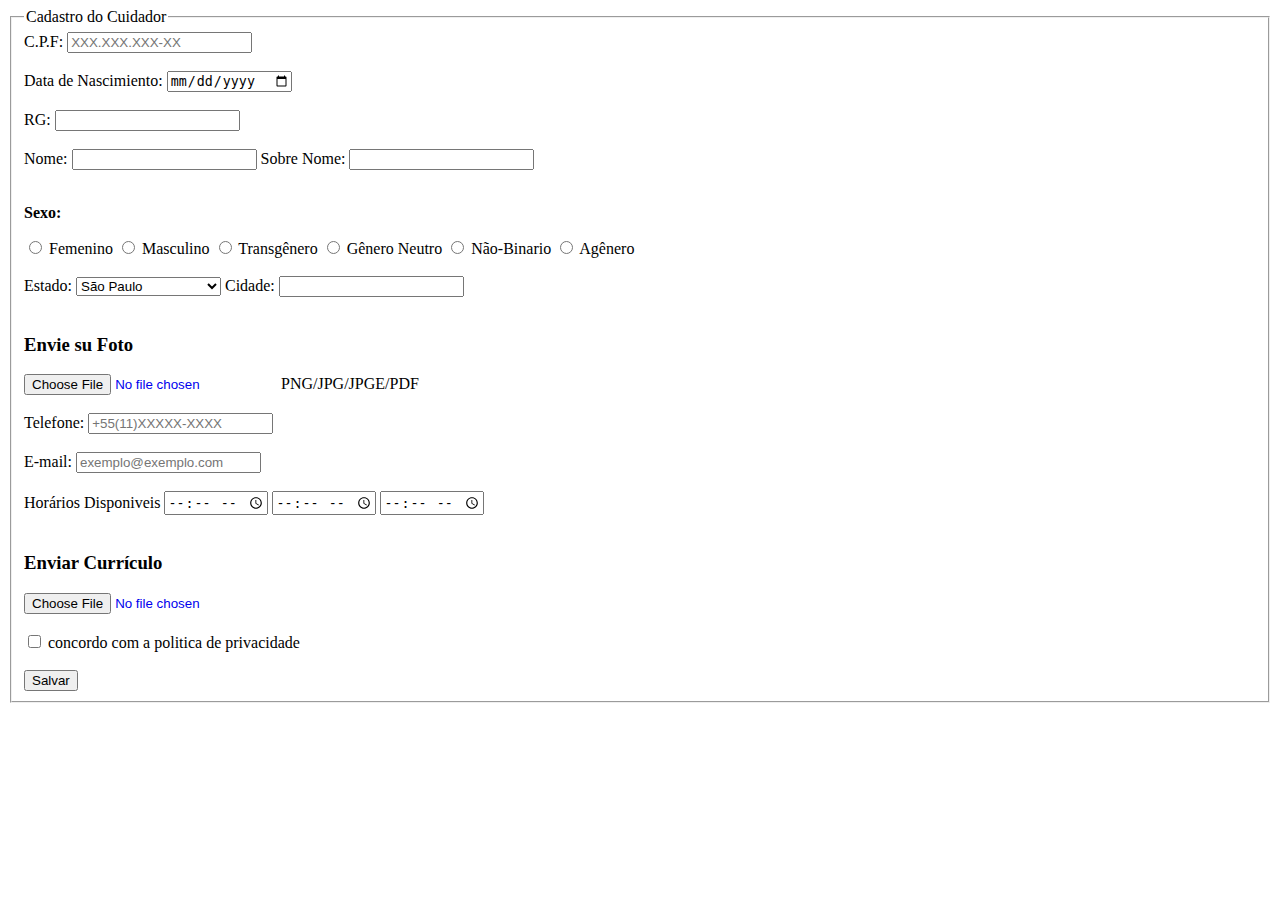
==== HTML/cadastroCuidador.html @ 4f9bc0aa "adicionando mais formulários" ====
<!DOCTYPE html>
<html lang="pt-BR">
    <head>
        <meta name="viewport" content="width=device-width, initial-scale=1.0">
        <link rel="stylesheet" type="text/css" href="../CSS/estilocuidador.css">
        <link rel="preconnect" href="https://fonts.googleapis.com">
        <link rel="preconnect" href="https://fonts.gstatic.com" crossorigin>
        <link href="https://fonts.googleapis.com/css2?family=JetBrains+Mono&display=swap" rel="stylesheet">
        <link rel="preconnect" href="https://fonts.googleapis.com">
        <link rel="preconnect" href="https://fonts.gstatic.com" crossorigin>
        <link href="https://fonts.googleapis.com/css2?family=Baloo+2&display=swap" rel="stylesheet">
    </head>
    <body>
        <header>

        </header>
        <div>
            <fieldset>
                <legend>Cadastro do Cuidador</legend>
                <form>
                    <!--Dados Pessoais-->
                    <label for="cpfcuidador">C.P.F:</label>
                    <input type="number" id="cpfcuidador" name="cpf" placeholder="XXX.XXX.XXX-XX" required/><br><br>
                    <label for="dataNasciCuidador">Data de Nascimiento:</label>
                    <input type="date" id="dataNasciCuidador" class="estiloInput" name="dataNasci" placeholder="DD/MM/AA" required/><br><br>
                    <label for="rgcuidador">RG:</label>
                    <input type="number" id="rgcuidador" name="rg" required/><br><br>
                    <label for="nomeCuidador">Nome:</label>
                    <input type="text" id="nomeCuidador" name="nome" required/>
                    <label for="sobreNomeCuidador">Sobre Nome:</label>
                    <input type="text" id="sobreNomeCuidador" name="sobrenome" required><br><br>

                    <p><strong>Sexo:</strong></p>
                    <input type="radio" id="sexoFeme" name="sexo" value="femenino">
                    <label for="sexoFeme">Femenino</label>
                    <input type="radio" id="sexoMascu" name="sexo" value="masculino">
                    <label for="sexoMascu">Masculino</label>
                    <input type="radio" id="sexoTransg" name="sexo2" value="transgenero">
                    <label for="sexoTransg">Transgênero</label>
                    <input type="radio" id="sexoNeutro" name="sexo3" value="gêneroNeutro">
                    <label for="sexoNeutro">Gênero Neutro</label>
                    <input type="radio" id="sexoNBinario" name="sexo4" value="naobinario">
                    <label for="sexoNBinario">Não-Binario</label>
                    <input type="radio" id="sexoAGenero" name="sexo4" value="agenero">
                    <label for="sexoAGenero">Agênero</label><br><br>

                    <label for="estadoCuidador">Estado:</label>
                    <select name="estados" id="estadoCuidador">
                        <option value="SaoPaulo">São Paulo</option>
                        <option value="MatroGrosso">Matro Grosso</option>
                        <option value="MinaGerais">MinaGerais</option>
                        <option value="Bahia">Bahia</option>
                        <option value="Parana">Paraná</option>
                        <option value="Goias">Goiás</option>
                        <option value="Ceara">Ceará</option>
                        <option value="SantaCatarina">Santa Catarina</option>
                        <option value="RioGrandedoSul">Rio Grande do Sul</option>
                        <option value="RiodeJaneiro">Rio de Janeiro</option>
                        <option value="Pernanbuco">Pernanbuco</option>
                        <option value="Para">Pará</option>
                        <option value="Amazonas">Amazonas</option>
                        <option value="EspirituSanto">Espiritu Santo</option>
                        <option value="Maranhão">Maranhão</option>
                        <option value="Rondonia">Rondônia</option>
                        <option value="Piaui">Piauí</option>
                        <option value="RioGrandedoNorte">Rio Grande do Norte</option>
                        <option value="Alagoas">Alagoas</option>
                    </select>
            
                    <label for="cidadeCuidador">Cidade:</label>
                    <input type="text" id="cidadeCuidador" name="cidade" required><br><br>

                    <h3>Envie su Foto</h3>
                    <a href="#"><input type="file" accept=".jpg,.pdf,.png,.jpge" id="loadFoto"></input></a>
                     PNG/JPG/JPGE/PDF
                    <br><br>

                    <label for="teleCuidador">Telefone:</label>
                    <input type="telephone" id="teleCuidador" name="telefone" placeholder="+55(11)XXXXX-XXXX" required><br><br>
                    <label for="emailCuidador">E-mail:</label>
                    <input type="email" id="emailCuidador" name="email" placeholder="exemplo@exemplo.com" required><br><br>
                    <label for="horasCuidador">Horários Disponiveis</label>
                    <input type="time" id="horasCuidador" name="horarios" placeholder="Formato 24hrs" required>
                    <input type="time" id="horasCuidador" name="horarios" placeholder="Formato 24hrs" required>
                    <input type="time" id="horasCuidador" name="horarios" placeholder="Formato 24hrs" required><br><br>


                    <h3>Enviar Currículo</h3>
                    <a href="#"><input type="file" accept=".doc,.docx,.pdf" placeholder="Escolher Ficheiro"></input></a><br><br>
                    <input type="checkbox" id="termos"><!--aqui vamos colocar uma caixinha para marcar-->
                    <label for="termos">concordo com a politica de privacidade</label><br><br>
                    <a href="#"><input type="submit" value="Salvar"></input></a>
                </form>
            </fieldset>
        </div>
    </body>
</html>
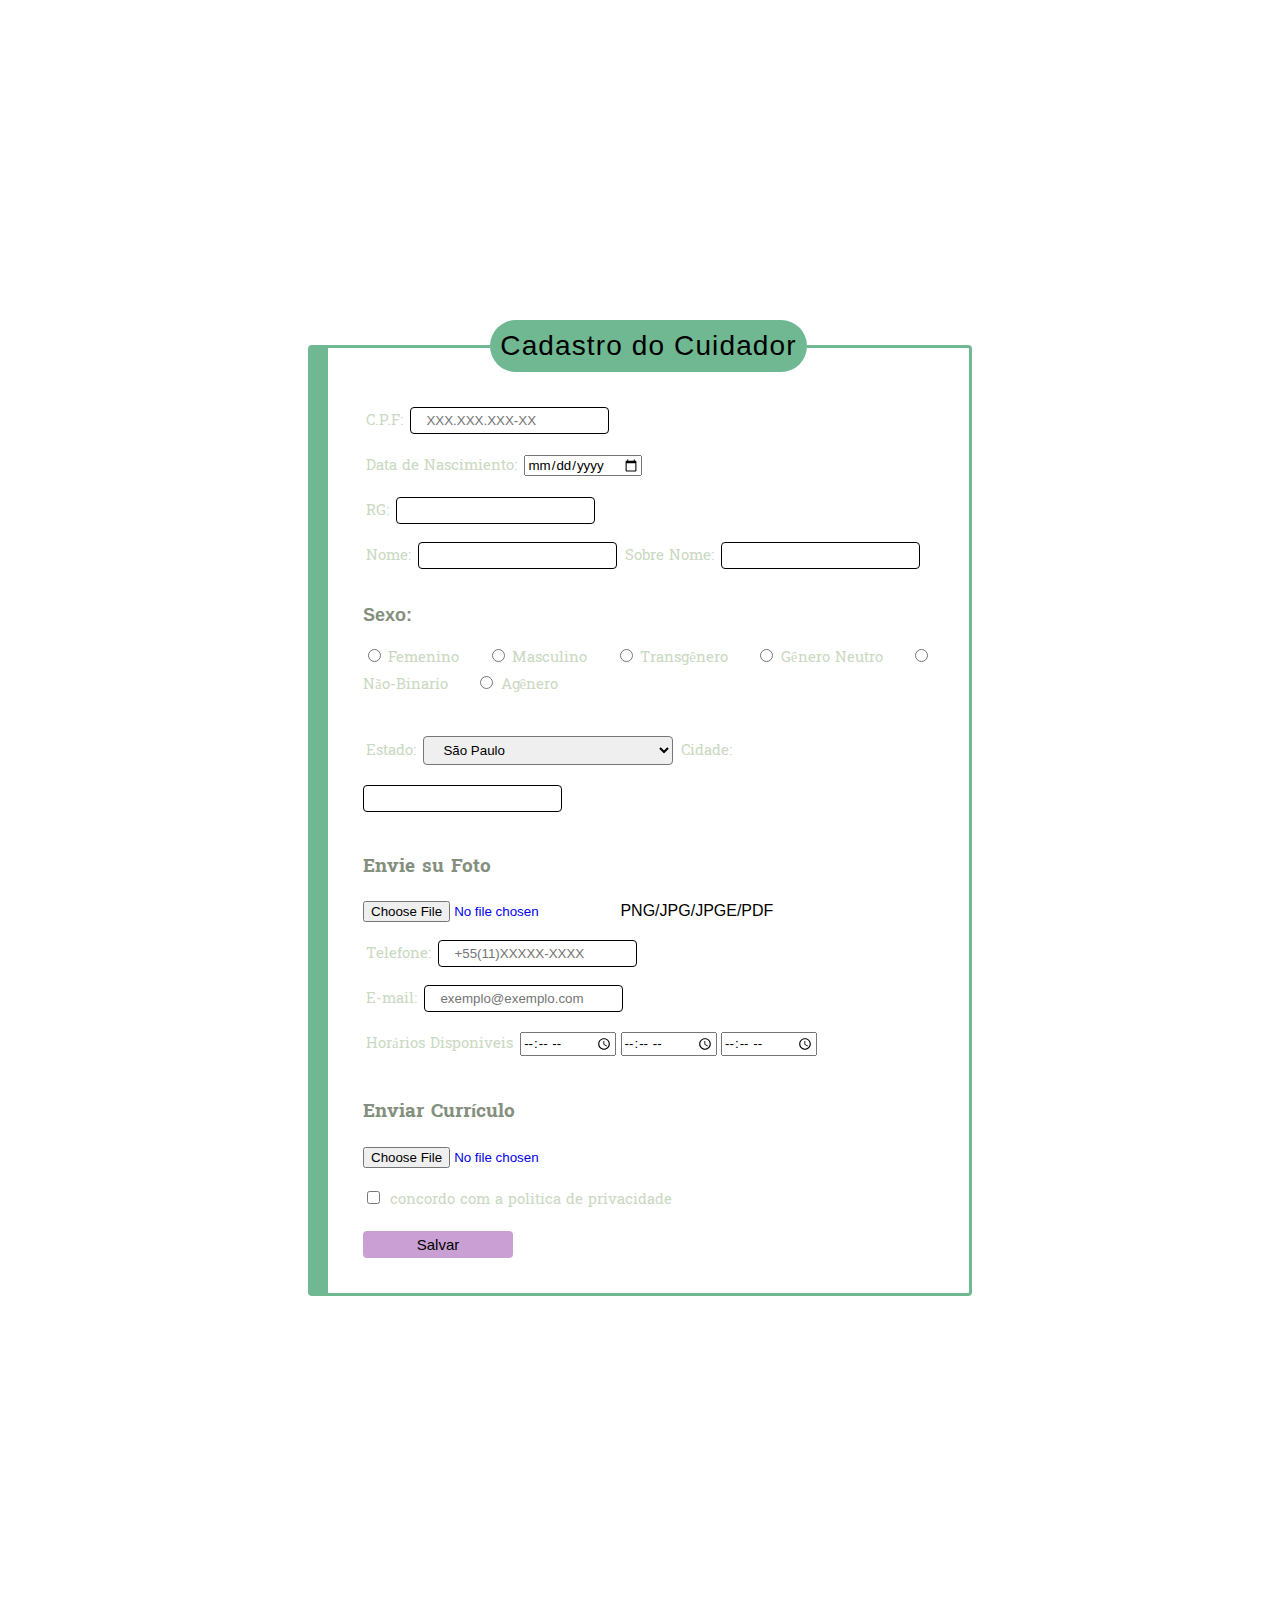
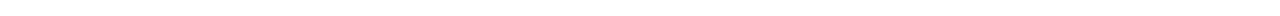
==== commit 0880bdc3: "up" ====
--- a/HTML/cadastroCuidador.html
+++ b/HTML/cadastroCuidador.html
@@ -5,11 +5,7 @@
         <link rel="stylesheet" type="text/css" href="../CSS/estilocuidador.css">
         <link rel="preconnect" href="https://fonts.googleapis.com">
         <link rel="preconnect" href="https://fonts.gstatic.com" crossorigin>
-        <link href="https://fonts.googleapis.com/css2?family=JetBrains+Mono&display=swap" rel="stylesheet">
-        <link rel="preconnect" href="https://fonts.googleapis.com">
-        <link rel="preconnect" href="https://fonts.gstatic.com" crossorigin>
-        <link href="https://fonts.googleapis.com/css2?family=Baloo+2&display=swap" rel="stylesheet">
-    </head>
+        <link href="https://fonts.googleapis.com/css2?family=Battambang&display=swap" rel="stylesheet">
     <body>
         <header>
 
@@ -35,13 +31,13 @@
                     <label for="sexoFeme">Femenino</label>
                     <input type="radio" id="sexoMascu" name="sexo" value="masculino">
                     <label for="sexoMascu">Masculino</label>
-                    <input type="radio" id="sexoTransg" name="sexo2" value="transgenero">
+                    <input type="radio" id="sexoTransg" name="sexo" value="transgenero">
                     <label for="sexoTransg">Transgênero</label>
-                    <input type="radio" id="sexoNeutro" name="sexo3" value="gêneroNeutro">
+                    <input type="radio" id="sexoNeutro" name="sexo" value="gêneroNeutro">
                     <label for="sexoNeutro">Gênero Neutro</label>
-                    <input type="radio" id="sexoNBinario" name="sexo4" value="naobinario">
+                    <input type="radio" id="sexoNBinario" name="sexo" value="naobinario">
                     <label for="sexoNBinario">Não-Binario</label>
-                    <input type="radio" id="sexoAGenero" name="sexo4" value="agenero">
+                    <input type="radio" id="sexoAGenero" name="sexo" value="agenero">
                     <label for="sexoAGenero">Agênero</label><br><br>
 
                     <label for="estadoCuidador">Estado:</label>
--- a/CSS/estilocuidador.css
+++ b/CSS/estilocuidador.css
@@ -0,0 +1,101 @@
+div{
+    margin: 300px;
+}
+
+form{
+    display: inline-block;
+    padding: 15px;
+    border-color: 2px solid #6FB892;
+}
+
+form h2, h3, p{
+    color: #848f7e;
+    font-family: 'Battambang', cursive;
+}
+
+a :active{
+    background-color: rgb(189, 245, 153);
+}
+
+p{
+    font-size: 18px;
+    font-family: 'Segoe UI', Tahoma, Geneva, Verdana, sans-serif;
+}
+
+*{
+    font-family: 'Segoe UI', Tahoma, Geneva, Verdana, sans-serif;
+}
+button{
+    cursor: pointer;
+    width: 120px;
+}
+
+label{
+    color: #CAD9C2;
+    font-size: 15px;
+    padding: 3px;
+    font-family: 'Battambang', cursive;
+}
+
+input[type="number"],input[type="text"],input[type="email"],input[type=""],
+input[type="telephone"]{
+    padding: 5px 5px 5px 15px;
+    border: 1px solid #000;
+    border-radius: 4px;
+}
+
+label[for="sexoFeme"], label[for="sexoMascu"], 
+label[for="sexoTransg"], label[for="sexoNeutro"],
+label[for="sexoNBinario"], label[for="sexoAGenero"]{
+    margin-right: 20px;
+    padding-left: 0px;
+    cursor: pointer;
+}
+
+input:checked + label[for="sexoFeme"], input:checked + label[for="sexoMascu"],
+input:checked + label[for="sexoTransg"], input:checked + label[for="sexoNeutro"],
+input:checked + label[for="sexoNBinario"], input:checked + label[for="sexoAGenero"],
+input:checked + label[for="termos"]{
+    color: rgb(30, 206, 233);
+}
+
+label[for=termos]{
+    margin: 0;
+    cursor: pointer;
+}
+
+fieldset{
+    padding: 20px;
+    margin: 20px 0;
+    border: 3px solid #6FB892;
+    border-left: 20px solid #6FB892;
+    display: inline-block;
+    border-radius: 4px;
+}
+
+legend{
+    background-color: #6FB892;
+    text-align: center;
+    font-size: 28px;
+    letter-spacing: 0.04em;
+    padding: 10px;
+    border-radius: 35px;
+}
+
+select{
+    margin: 20px 0;
+    padding: 5px 5px 5px 15px;
+    border-radius: 4px;
+    border-color: 2px solid #fff;
+    width: 250px;
+}
+
+input[type="submit"]{
+    text-align: center;
+    font-size: 15px;
+    background-color: #CA9FD4 ;
+    padding: 5px;
+    border-radius: 4px;
+    border: 0;
+    width: 150px;
+}
